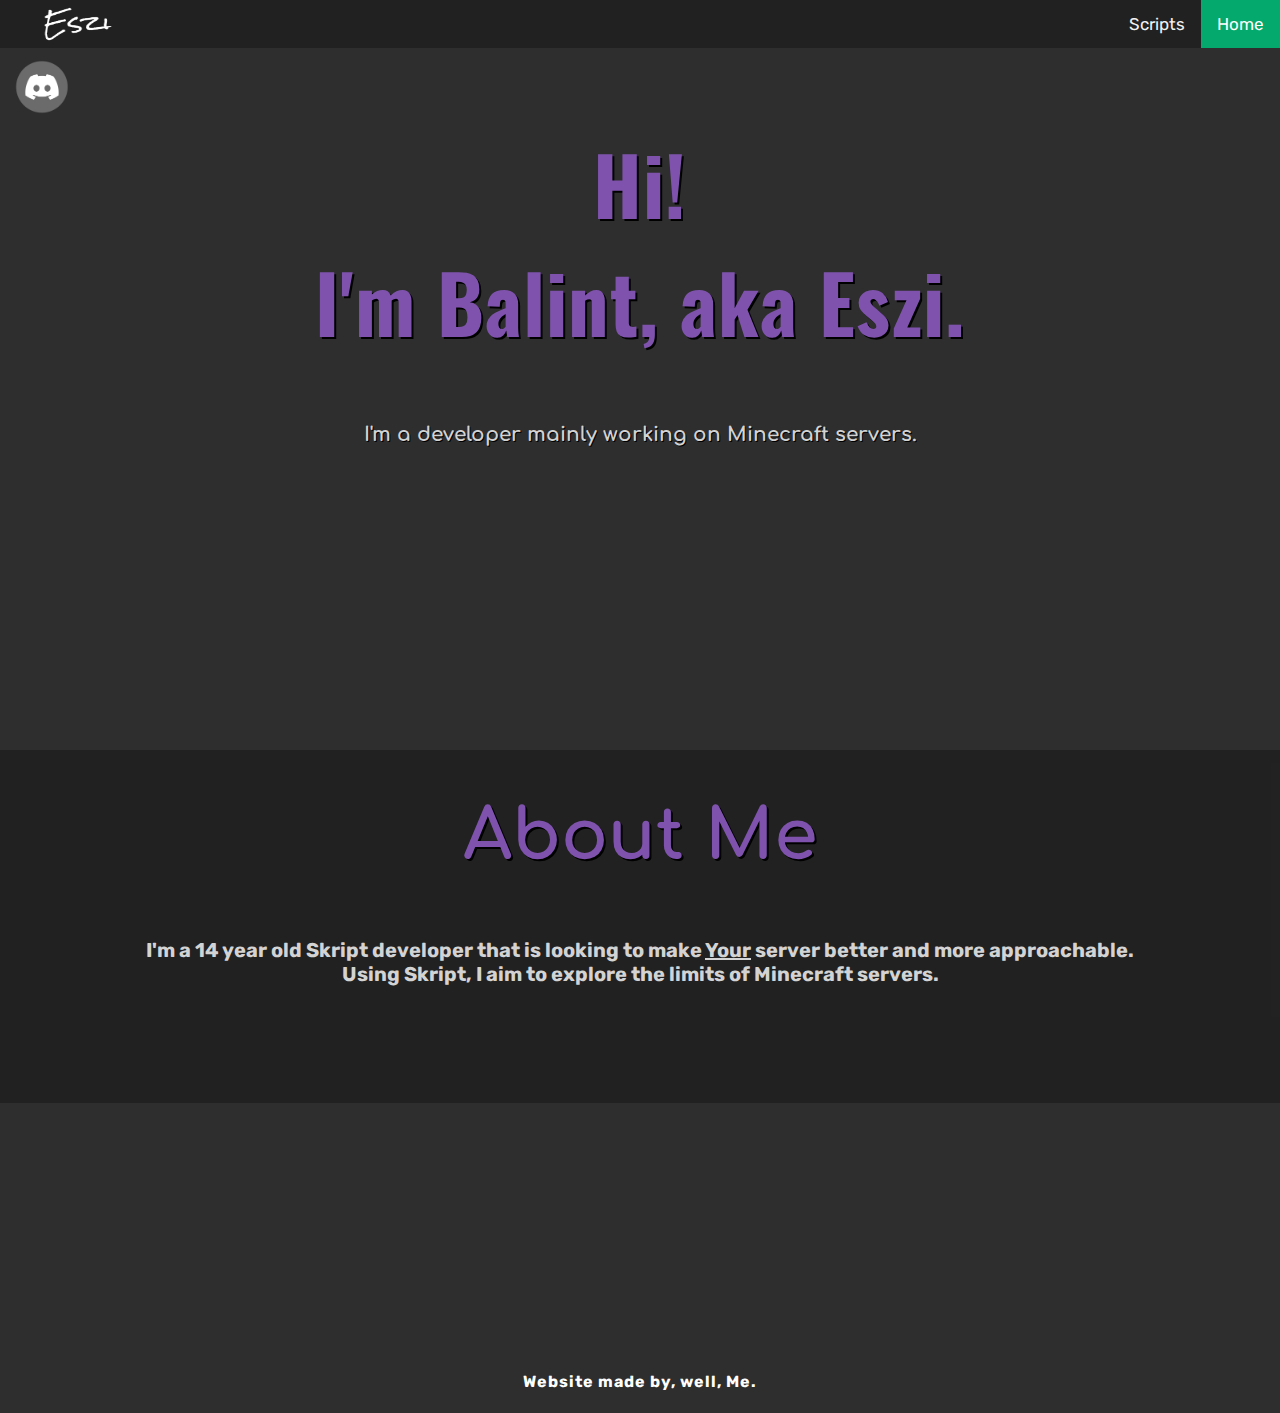
==== index.html @ d79d03a9 "initial" ====
<!DOCTYPE html>
<html lang="en">
	<head>
		<link rel="stylesheet" href="style.css">
		<title>Me</title>
		<link rel="stylesheet" href="https://fonts.googleapis.com/css?family=Comfortaa">
		<link rel="stylesheet" href="https://fonts.googleapis.com/css?family=Rubik">
		<link rel="stylesheet" href="https://fonts.googleapis.com/css?family=Silkscreen">
		<link rel="stylesheet" href="https://fonts.googleapis.com/css?family=Josefin Sans">
		<link rel="stylesheet" href="https://fonts.googleapis.com/css?family=Oswald">
	</head>
	<body>
		<script src="script.js"></script>
		<div class="logo">
			<a href="index.html">
				<img src="images/lnb.png" alt="logo">
			</a>
		</div>
		<div class="navigation">
			<a href="index.html" class="active">Home</a>
			<a href="scripts.html">Scripts</a>
		</div>
		<div class="social">
			<div class="social-discord">
				<img src="images/discord.png" alt="discord" class="0click">
				<div></div>
				<h4>Copied!</h4>
			</div>
		</div>
		<div class="welcome">
			<h1 id="w1">Hi!<br>I'm Balint, aka Eszi.</h1>
			<h3 id="w2">I'm a developer mainly working on Minecraft servers.</h3>
		</div>
		<div class="aboutme">
			<h1>About Me</h1>
			<h2>I'm a 14 year old Skript developer that is looking to make <u>Your</u> server better and more approachable.<br>Using Skript, I aim to explore the limits of Minecraft servers.</h2>
		</div>
		<div class="credit">
			<h4>Website made by, well, Me.</h4>
		</div>
		<script>
			LoadSocials();
			SocialLoop();
		</script>
	</body>
</html>
---- style.css ----
.navigation {
	overflow: hidden;
	background-color: #00000044;
	display: flex;
	flex-direction: row-reverse;
	align-items: flex-start;
	justify-content: flex-start;
}


.navigation a {
	color: #f2f2f2;
	text-align: center;
	padding: 14px 16px;
	text-decoration: none;
	font-size: 17px;
	cursor: pointer;
	font-family: 'Rubik';
	transition: background-color 0.15s, color 0.15s;
}

.logo a {
	cursor: pointer;
}

.logo img {
	position: absolute;
	width: 6em;
	height: 3em;
	left: 30px;
}

.navigation a:hover {
	background-color: #ddd;
	color: black;
  }
  
.navigation a.active {
	background-color: #04AA6D;
	color: white;
}

body {
	background-color: #2e2e2e;
	margin: 0;
}


.welcome {
	height: 50vh;
	display: flex;
	justify-content: center;
	align-items: center;
	flex-direction: column;
}

#w1 {
	color: #7f53ad;
	font-family: 'Oswald';
	position: relative;
	text-shadow: 2px 2px black;
	letter-spacing: 1px;
	font-size: 80px;
	text-align: center;
}

#w2 {
	position: relative;
	color: lightgray;
	font-family: 'Comfortaa';
	text-shadow: 1px 1px black;
	font-size: 20px;
	top: -10px;
}

html, body {
	height: 100%;
}

.box {
	display: flex;
	flex-wrap: wrap;
	row-gap: 10px;
	column-gap: 10px;
	margin: 50px;
}


#script {
	border: 2px solid gray;
	width: 350px;
	height: 175px;
	border-radius: 10px;
	transition: transform .2s;
}

#script:hover {
	transform: scale(1.05);
}

#scriptname {
	color: aquamarine;
	text-align: center;
	font-family: 'Comfortaa';
	text-decoration: underline;
	cursor: pointer;
}

#scriptbutton {
	color: white;
	text-align: center;
	background-color: transparent;
	border: none;
	outline: none;
	position: relative;
	top: 22%;
	left: 83%;
	font-family: 'Comfortaa';
	font-size: 40px;
	border-radius: 25px;
	width: 46px;
	cursor: pointer;
}

#scriptbutton:hover {
	color: aqua;
}

#scriptdescription {
	color: gray;
	font-weight: lighter;
	font-family: 'Rubik';
	text-align: left;
	position: relative;
	left: 20px;
	top: -95px;
}

a {
	all: unset;
}

#scriptbox {
	position: relative;
	height: 90%;
	width: 93%;
	left: 20px;
	margin: 30px;
	border: 1px solid gray;
	border-radius: 20px;
}

#scriptname-2 {
	color: aquamarine;
	left: 10px;
	position: relative;
	font-family: 'Comfortaa';
	font-size: 50px;
}

#script-desc-text {
	color: gray;
	position: relative;
	left: 25px;
	top: -20px;
	font-weight: lighter;
	font-family: 'Rubik';
}

#script-desc {
	color: gray;
	left: 50px;
	position: relative;
	top: -30px;
	font-weight: lighter;
	font-family: 'Rubik';
}

#script-download-text {
	color: gray;
	left: 25px;
	top: 100px;
	font-weight: lighter;
	font-family: 'Rubik';
	font-size: 35px;
	position: relative;
}


#script-download {
	color: aqua;
	font-family: 'Comfortaa';
	font-weight: lighter;
	text-decoration: underline;
	position: relative;
	top: 100px;
	left: 75px;
	cursor: pointer;
}

::-webkit-scrollbar {
	width: 15px;
}

::-webkit-scrollbar-track {
	background: #223; 
}
 
::-webkit-scrollbar-thumb {
	background: #444; 
}
::-webkit-scrollbar-thumb:hover {
	background: #333; 
}

::-webkit-scrollbar-corner {
	background: transparent;
}

.aboutme {
	position: relative;
	top: 252px;
	display: flex;
	align-items: center;
	flex-wrap: wrap;
	flex-direction: column;
	width: 100%;
	background-color: #00000044;
	margin: 0;
	padding: 0 0;
}

.aboutme h1 {
	font-size: 70px;
	font-family: 'Comfortaa';
	color: #7f53ad;
	text-shadow: 2px 2px black;
}

.aboutme h2 {
	color: lightgray;
	font-family: 'Rubik';
	font-size: 20px;
	text-align: center;
	padding: 50px 0px;
	position: relative;
	top: -50px;
}

.social {
	position: fixed;
	top: 60px;
	left: -6px;
	display: flex;
	flex-direction: column;
	flex-wrap: wrap;
}

.social-discord img {
	width: 6em;
	height: 3.4em;
	filter: grayscale(1);
	z-index: 0;
	transition: filter .3s, transform .3s;
}

.social-discord div {
	background-color: transparent;
	height: 3.4em;
	width: 3.4em;
	position: absolute;
	border-radius: 100px;
	z-index: 1;
	left: 20px;
	top: 0px;
}

.social-discord h4 {
	font-size: 12px;
	color: white;
	font-family: 'Rubik';
	background-color: #59b051;
	border-radius: 5px;
	position: absolute;
	padding: 6px 8px;
	top: 0px;
	left: 85px;
	opacity: 0;
	transition: opacity .5s;
}

.credit {
	display: flex;
	align-items: center;
	flex-wrap: wrap;
	flex-direction: column;
	width: 100%;
	position: relative;
	top: 500px;
}

.credit h4 {
	color: white;
	font-family: 'Rubik';
	letter-spacing: 1px;
}
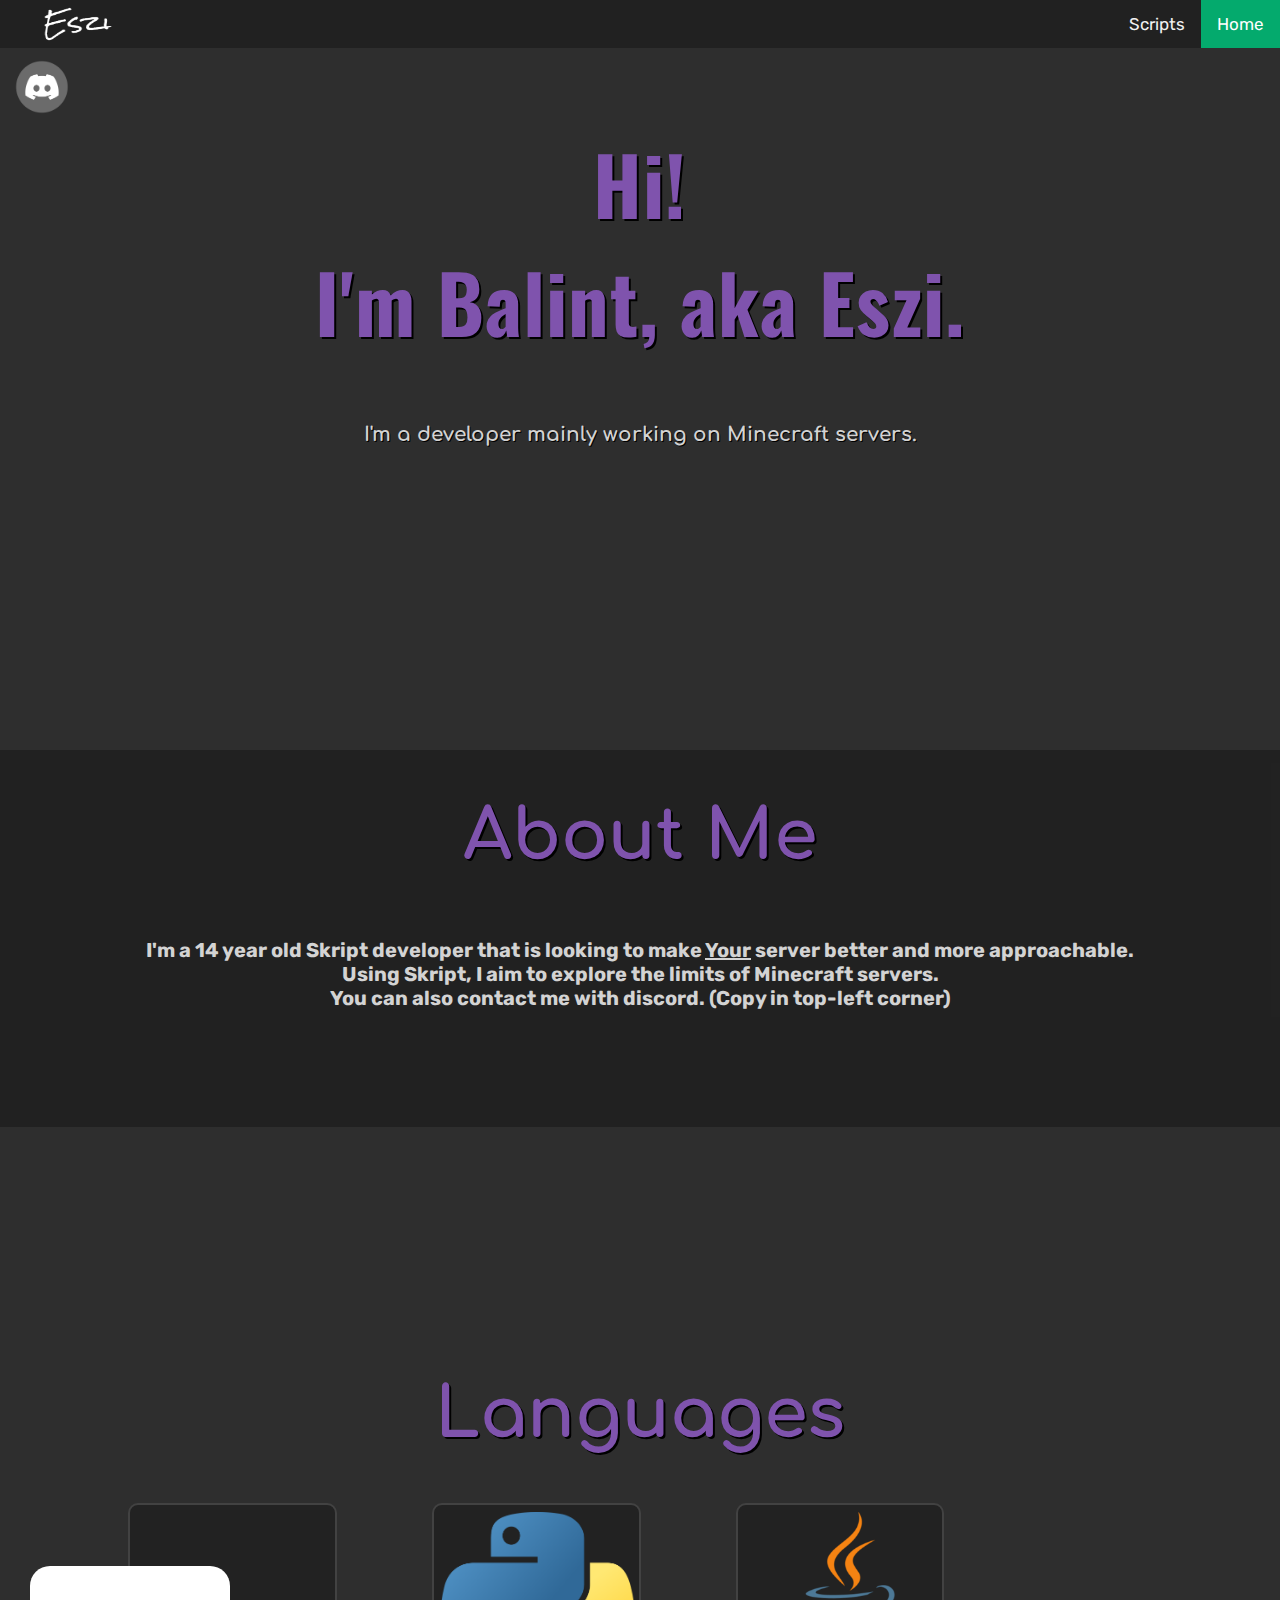
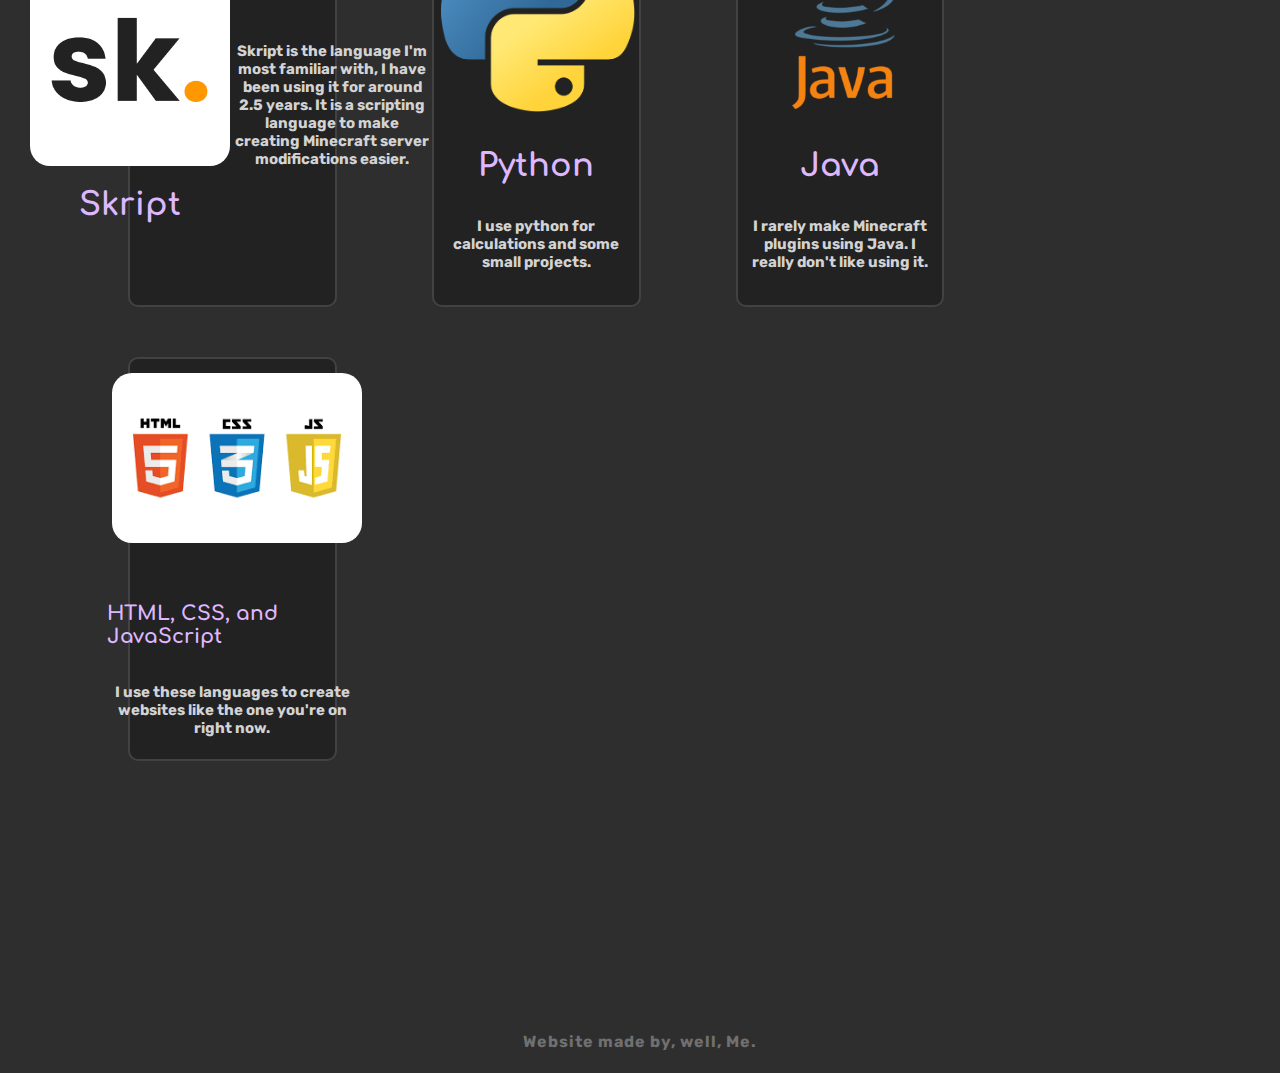
==== commit 4177a0af: "Added Languages" ====
--- a/index.html
+++ b/index.html
@@ -33,7 +33,33 @@
 		</div>
 		<div class="aboutme">
 			<h1>About Me</h1>
-			<h2>I'm a 14 year old Skript developer that is looking to make <u>Your</u> server better and more approachable.<br>Using Skript, I aim to explore the limits of Minecraft servers.</h2>
+			<h2>I'm a 14 year old Skript developer that is looking to make <u>Your</u> server better and more approachable.<br>Using Skript, I aim to explore the limits of Minecraft servers.<br>You can also contact me with discord. (Copy in top-left corner)</h2>
+		</div>
+		<div class="languages">
+			<h8>Languages</h8>
+			<div class="languages-container">
+				<div class="language">
+					<img src="images/skript.png" alt="">
+					<h1>Skript</h1>
+					<h2>Skript is the language I'm most familiar with, I have been using it for around 2.5 years. It is a scripting language to make creating Minecraft server modifications easier.</h2>
+				</div>
+				<div class="language">
+					<img src="images/python.png" alt="" style="left:5px;top:-15px;">
+					<h1>Python</h1>
+					<h2>I use python for calculations and some small projects.</h2>
+				</div>
+				<div class="language">
+					<img src="images/java.png" alt="" style="left:5px;top:-15px;">
+					<h1>Java</h1>
+					<h2>I rarely make Minecraft plugins using Java. I really don't like using it.</h2>
+				</div>
+				<div class="language">
+					<img src="images/web.png" alt="" style="left:5px;top:-25px;width:250px;height:170px;">
+					<h1 style="font-size: 20px;top:20px">HTML, CSS, and JavaScript</h1>
+					<h2 style="top: 30px">I use these languages to create websites like the one you're on right now.</h2>
+				</div>
+			</div>
+			
 		</div>
 		<div class="credit">
 			<h4>Website made by, well, Me.</h4>
--- a/style.css
+++ b/style.css
@@ -99,7 +99,7 @@
 }
 
 #scriptname {
-	color: aquamarine;
+	color: #b561ff;
 	text-align: center;
 	font-family: 'Comfortaa';
 	text-decoration: underline;
@@ -123,7 +123,7 @@
 }
 
 #scriptbutton:hover {
-	color: aqua;
+	color: #d19cff;
 }
 
 #scriptdescription {
@@ -151,7 +151,7 @@
 }
 
 #scriptname-2 {
-	color: aquamarine;
+	color: #b561ff;
 	left: 10px;
 	position: relative;
 	font-family: 'Comfortaa';
@@ -188,7 +188,7 @@
 
 
 #script-download {
-	color: aqua;
+	color: #d19cff;
 	font-family: 'Comfortaa';
 	font-weight: lighter;
 	text-decoration: underline;
@@ -254,6 +254,7 @@
 	display: flex;
 	flex-direction: column;
 	flex-wrap: wrap;
+	z-index: 100;
 }
 
 .social-discord img {
@@ -273,6 +274,7 @@
 	z-index: 1;
 	left: 20px;
 	top: 0px;
+	cursor: pointer;
 }
 
 .social-discord h4 {
@@ -296,11 +298,85 @@
 	flex-direction: column;
 	width: 100%;
 	position: relative;
+	top: 800px;
+}
+
+.credit h4 {
+	color: #707070;
+	font-family: 'Rubik';
+	letter-spacing: 1px;
+}
+
+.languages {
+	display: flex;
+	align-items: center;
+	flex-wrap: wrap;
+	flex-direction: column;
+	width: 100%;
+	position: relative;
 	top: 500px;
 }
-
-.credit h4 {
-	color: white;
-	font-family: 'Rubik';
-	letter-spacing: 1px;
+.languages h8 {
+	color: #7f53ad;
+	font-family: 'Comfortaa';
+	font-size: 70px;
+	text-shadow: 2px 2px black;
+	font-weight: bold;
+}
+
+.language h1 {
+	position: relative;
+	color: #deb8ff;
+	font-family: 'Comfortaa';
+}
+
+.language {
+	border: 2px solid #424242;
+	width: 20%;
+	display: flex;
+	justify-content: center;
+	align-content: center;
+	flex-wrap: wrap;
+	flex-direction: column;
+	border-radius: 10px;
+	border-spacing: 10px;
+	background-color: #222;
+	height: 400px;
+	transition: transform .3s;
+}
+
+.language:hover {
+	transform: scale(1.05);
+}
+
+.language img {
+	border-radius: 20px;
+	width: 200px;
+	height: 200px;
+	position: relative;
+}
+
+.language h2 {
+	position: relative;
+	color: lightgray;
+	font-family: 'Rubik';
+	font-size: 15px;
+	text-align: center;
+	padding: 0 5px;
+}
+
+.language * {
+	align-self: center;
+}
+
+.languages-container {
+	display: flex;
+	align-items: center;
+	flex-wrap: wrap;
+	flex-direction: row;
+	width: 80%;
+	position: relative;
+	top: 50px;
+	column-gap: 95px;
+	row-gap: 50px;
 }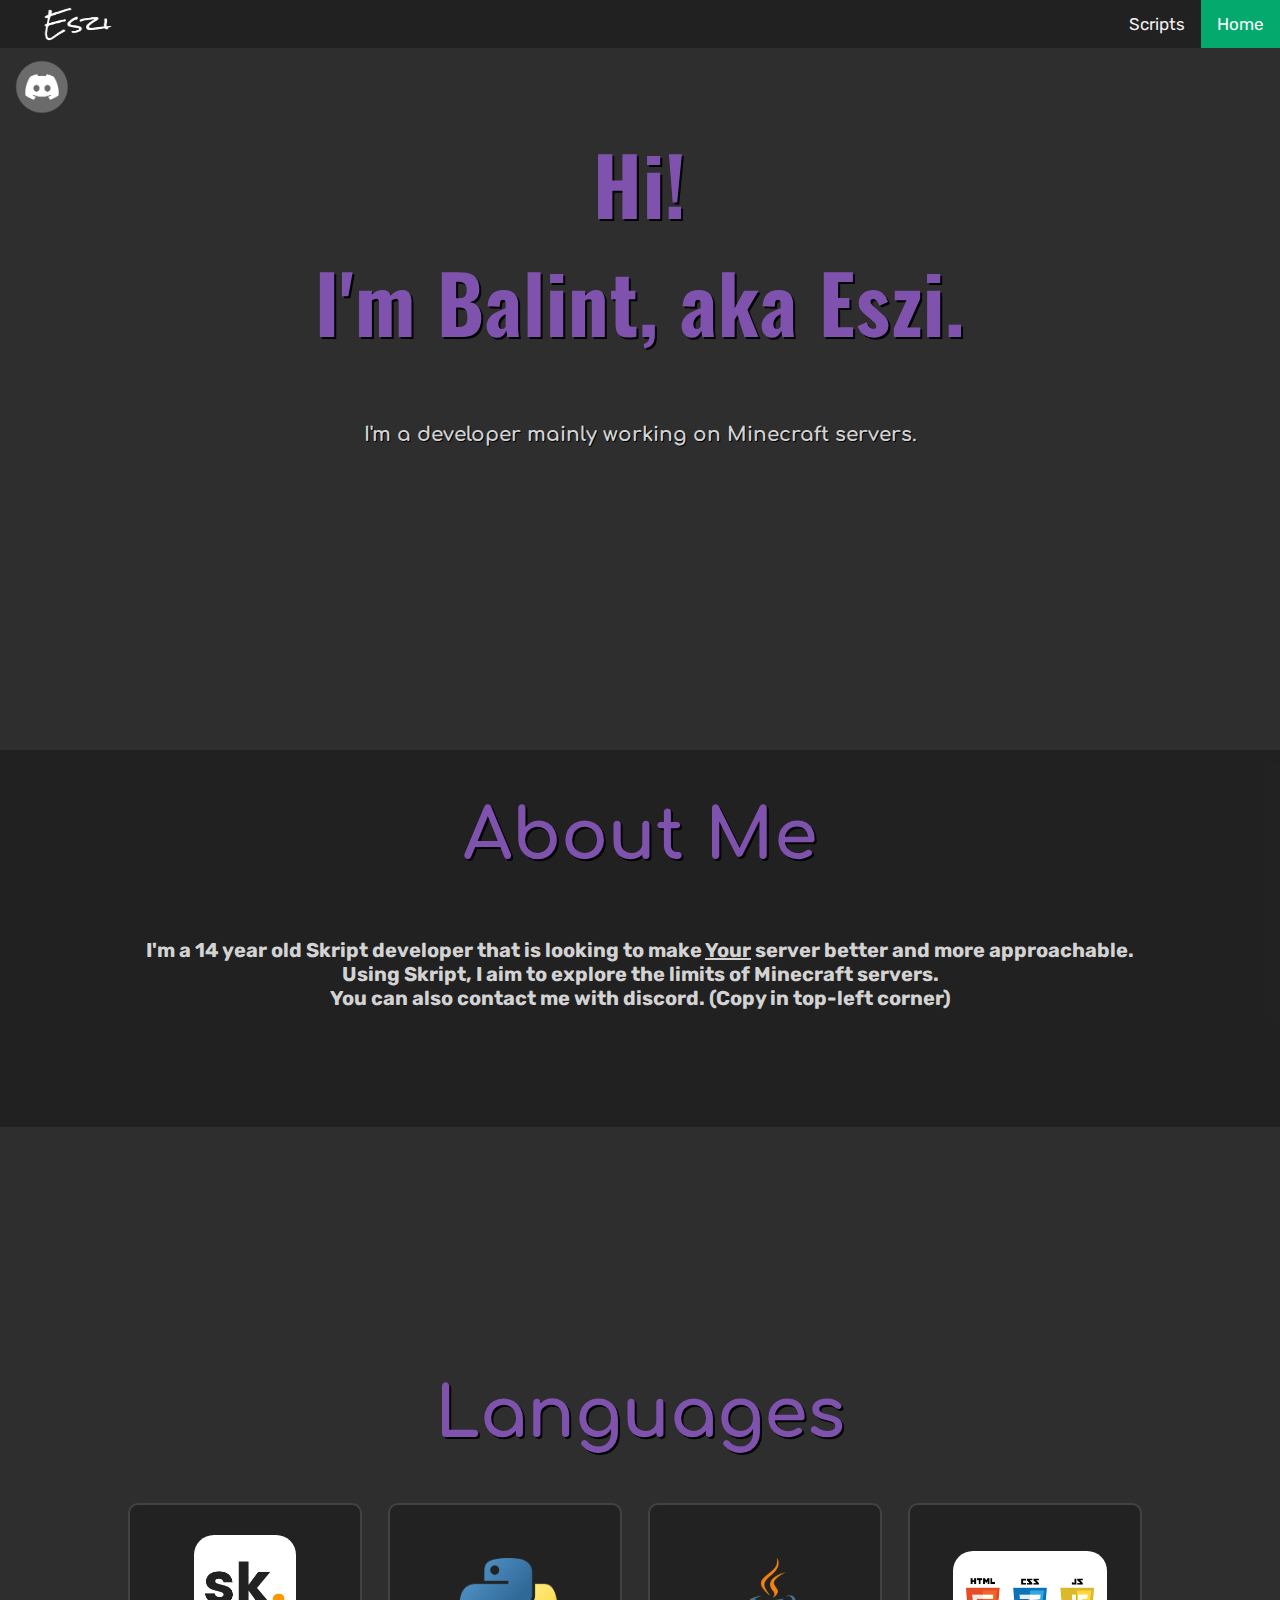
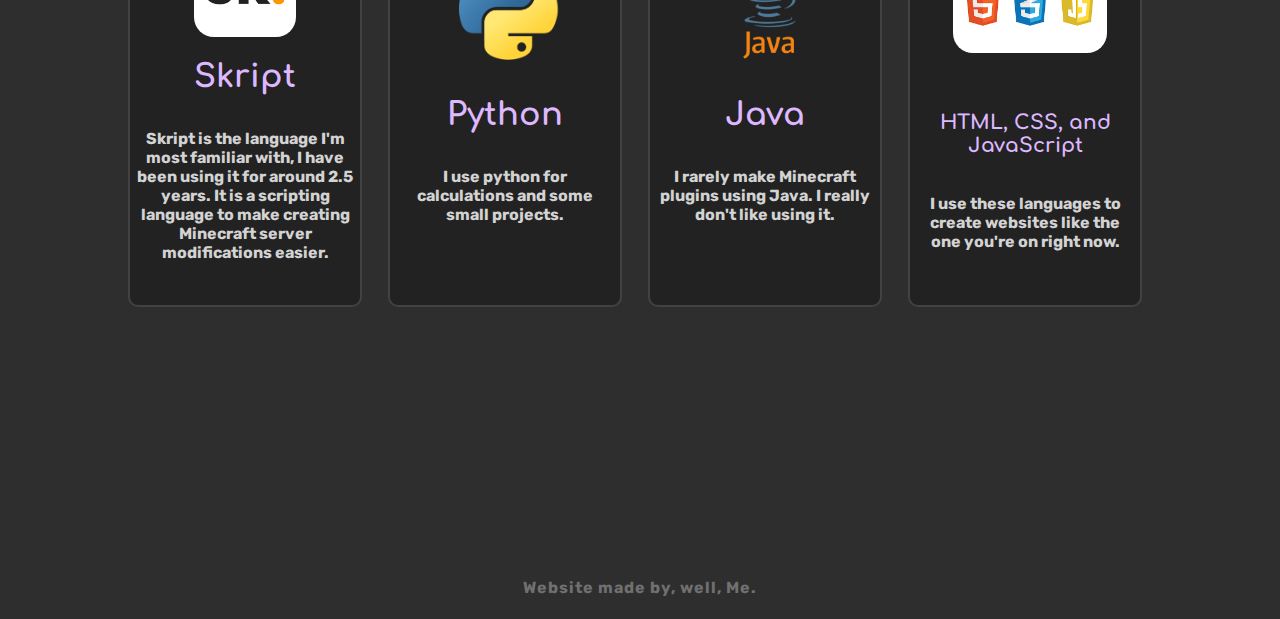
==== commit 8596e9da: "fixed issues with smaller screens" ====
--- a/index.html
+++ b/index.html
@@ -54,7 +54,7 @@
 					<h2>I rarely make Minecraft plugins using Java. I really don't like using it.</h2>
 				</div>
 				<div class="language">
-					<img src="images/web.png" alt="" style="left:5px;top:-25px;width:250px;height:170px;">
+					<img src="images/web.png" alt="" style="left:5px;top:-25px;width:12vw;height:8vw;">
 					<h1 style="font-size: 20px;top:20px">HTML, CSS, and JavaScript</h1>
 					<h2 style="top: 30px">I use these languages to create websites like the one you're on right now.</h2>
 				</div>
--- a/style.css
+++ b/style.css
@@ -75,6 +75,7 @@
 
 html, body {
 	height: 100%;
+	width: 100%;
 }
 
 .box {
@@ -141,11 +142,10 @@
 }
 
 #scriptbox {
-	position: relative;
-	height: 90%;
-	width: 93%;
-	left: 20px;
-	margin: 30px;
+	position: absolute;
+	height: 94.5%;
+	width: 99vw;
+	left: .5vw;
 	border: 1px solid gray;
 	border-radius: 20px;
 }
@@ -156,6 +156,7 @@
 	position: relative;
 	font-family: 'Comfortaa';
 	font-size: 50px;
+	width: 50vw;
 }
 
 #script-desc-text {
@@ -165,6 +166,7 @@
 	top: -20px;
 	font-weight: lighter;
 	font-family: 'Rubik';
+	width: 50vw;
 }
 
 #script-desc {
@@ -174,16 +176,19 @@
 	top: -30px;
 	font-weight: lighter;
 	font-family: 'Rubik';
+	margin: 0;
+	width: 70vw;
 }
 
 #script-download-text {
 	color: gray;
-	left: 25px;
-	top: 100px;
+	left: 1.5vw;
+	top: 10vh;
 	font-weight: lighter;
 	font-family: 'Rubik';
 	font-size: 35px;
 	position: relative;
+	width: 20vw;
 }
 
 
@@ -193,9 +198,10 @@
 	font-weight: lighter;
 	text-decoration: underline;
 	position: relative;
-	top: 100px;
-	left: 75px;
-	cursor: pointer;
+	top: 10vh;
+	left: 5vw;
+	cursor: pointer;
+	width: 30%;
 }
 
 ::-webkit-scrollbar {
@@ -328,11 +334,12 @@
 	position: relative;
 	color: #deb8ff;
 	font-family: 'Comfortaa';
+	text-align: center;
 }
 
 .language {
 	border: 2px solid #424242;
-	width: 20%;
+	width: 18vw;
 	display: flex;
 	justify-content: center;
 	align-content: center;
@@ -351,8 +358,8 @@
 
 .language img {
 	border-radius: 20px;
-	width: 200px;
-	height: 200px;
+	width: 8vw;
+	height: 8vw;
 	position: relative;
 }
 
@@ -360,7 +367,7 @@
 	position: relative;
 	color: lightgray;
 	font-family: 'Rubik';
-	font-size: 15px;
+	font-size: 1em;
 	text-align: center;
 	padding: 0 5px;
 }
@@ -374,9 +381,9 @@
 	align-items: center;
 	flex-wrap: wrap;
 	flex-direction: row;
-	width: 80%;
+	width: 80vw;
 	position: relative;
 	top: 50px;
-	column-gap: 95px;
-	row-gap: 50px;
+	column-gap: 2vw;
+	row-gap: 2vw;
 }